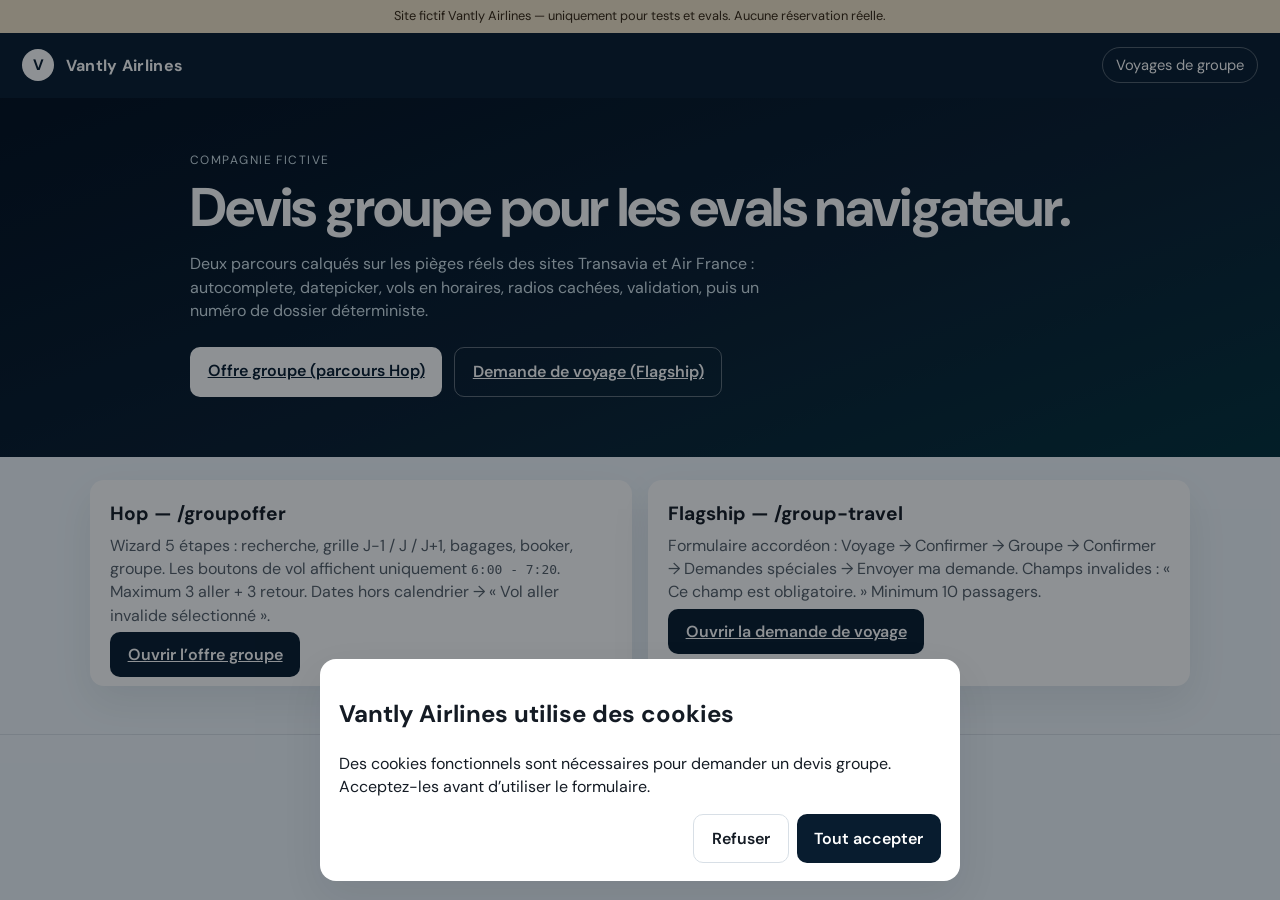
==== index.html @ 9f74a942 "Add a static Vantly Airlines group-quote site for browser evals. Co-authored-by: Cursor <cursoragent" ====
<!doctype html>
<html lang="fr">
<head>
  <meta charset="utf-8">
  <meta name="viewport" content="width=device-width, initial-scale=1">
  <title>Vantly Airlines — Devis groupe</title>
  <link rel="preconnect" href="https://fonts.googleapis.com">
  <link rel="preconnect" href="https://fonts.gstatic.com" crossorigin>
  <link href="https://fonts.googleapis.com/css2?family=DM+Sans:ital,opsz,wght@0,9..40,400;0,9..40,600;0,9..40,700;1,9..40,400&display=swap" rel="stylesheet">
  <link rel="stylesheet" href="assets/css/app.css">
</head>
<body class="theme-home" data-depth="0">
  <header class="site-header">
    <a class="brand" href="./"><span class="mark">V</span> Vantly Airlines</a>
    <a class="header-link" href="#groupes">Voyages de groupe</a>
  </header>
  <section class="hero">
    <div class="hero-inner">
      <p style="letter-spacing:.12em;text-transform:uppercase;font-size:.75rem;margin:0 0 .6rem">Compagnie fictive</p>
      <h1>Devis groupe pour les evals navigateur.</h1>
      <p>Deux parcours calqués sur les pièges réels des sites Transavia et Air France : autocomplete, datepicker, vols en horaires, radios cachées, validation, puis un numéro de dossier déterministe.</p>
      <div class="hero-actions">
        <a class="btn btn-light" href="groupoffer/">Offre groupe (parcours Hop)</a>
        <a class="btn btn-ghost" href="group-travel/" style="color:white;border-color:oklch(1 0 0 / .35)">Demande de voyage (Flagship)</a>
      </div>
    </div>
  </section>
  <main class="wrap" id="groupes">
    <div class="grid-2">
      <article class="card">
        <h2>Hop — /groupoffer</h2>
        <p>Wizard 5 étapes : recherche, grille J-1 / J / J+1, bagages, booker, groupe. Les boutons de vol affichent uniquement <code>6:00 - 7:20</code>. Maximum 3 aller + 3 retour. Dates hors calendrier → « Vol aller invalide sélectionné ».</p>
        <a class="btn btn-primary" href="groupoffer/">Ouvrir l’offre groupe</a>
      </article>
      <article class="card">
        <h2>Flagship — /group-travel</h2>
        <p>Formulaire accordéon : Voyage → Confirmer → Groupe → Confirmer → Demandes spéciales → Envoyer ma demande. Champs invalides : « Ce champ est obligatoire. » Minimum 10 passagers.</p>
        <a class="btn btn-primary" href="group-travel/">Ouvrir la demande de voyage</a>
      </article>
    </div>
  </main>
  <footer class="site-footer">Vantly Airlines n’existe pas. Zéro backend. Idéal pour evals d’agents navigateur.</footer>
  <script src="assets/js/data.js"></script>
  <script src="assets/js/core.js"></script>
  <script src="assets/js/boot.js"></script>
</body>
</html>
---- assets/css/app.css ----
:root {
  --navy: oklch(0.22 0.045 250);
  --navy-deep: oklch(0.16 0.04 250);
  --ink: oklch(0.22 0.02 250);
  --muted: oklch(0.48 0.02 250);
  --line: oklch(0.9 0.012 250);
  --bg: oklch(0.97 0.01 240);
  --card: oklch(1 0 0);
  --accent: oklch(0.52 0.11 200);
  --hop: oklch(0.42 0.1 155);
  --hop-deep: oklch(0.34 0.09 155);
  --danger: oklch(0.52 0.19 25);
  --ok: oklch(0.52 0.12 155);
  --radius: 12px;
  --shadow: 0 16px 40px oklch(0.22 0.04 250 / 0.08);
  --sans: "DM Sans", "Avenir Next", "Segoe UI", sans-serif;
}

[hidden] { display: none !important; }
* { box-sizing: border-box; }
html, body { margin: 0; min-height: 100%; }
body {
  font-family: var(--sans);
  color: var(--ink);
  background: var(--bg);
  line-height: 1.45;
  font-synthesis: none;
}
button, input, select, textarea { font: inherit; }
a { color: inherit; }
img { max-width: 100%; }

.eval-ribbon {
  background: oklch(0.92 0.04 85);
  color: oklch(0.28 0.04 70);
  text-align: center;
  font-size: 0.8rem;
  padding: 0.45rem 1rem;
}

.site-header {
  display: flex;
  align-items: center;
  justify-content: space-between;
  padding: 0.9rem 1.4rem;
  color: white;
}
.theme-hop .site-header { background: var(--hop); }
.theme-flag .site-header,
.theme-home .site-header { background: var(--navy); }
.brand {
  display: flex;
  align-items: center;
  gap: 0.7rem;
  text-decoration: none;
  font-weight: 700;
  letter-spacing: 0.02em;
}
.mark {
  width: 2rem;
  height: 2rem;
  border-radius: 999px;
  display: grid;
  place-items: center;
  background: white;
  color: var(--navy);
  font-size: 0.95rem;
}
.theme-hop .mark { color: var(--hop-deep); }
.header-link {
  color: white;
  text-decoration: none;
  font-size: 0.92rem;
  border: 1px solid oklch(1 0 0 / 0.3);
  border-radius: 999px;
  padding: 0.4rem 0.8rem;
}

.wrap { width: min(1100px, calc(100% - 2rem)); margin: 1.4rem auto 3rem; }
.hero {
  background: linear-gradient(160deg, var(--navy-deep), var(--navy) 55%, oklch(0.28 0.05 220));
  color: white;
  padding: 3.4rem 1.4rem 3.8rem;
}
.hero-inner { width: min(900px, calc(100% - 1rem)); margin: 0 auto; }
.hero h1 {
  font-size: clamp(2rem, 5vw, 3.4rem);
  letter-spacing: -0.03em;
  line-height: 1.05;
  margin: 0 0 0.8rem;
  text-wrap: balance;
}
.hero p { max-width: 38rem; color: oklch(0.9 0.02 230); }
.hero-actions { display: flex; flex-wrap: wrap; gap: 0.75rem; margin-top: 1.6rem; }

.grid-2 { display: grid; grid-template-columns: repeat(auto-fit, minmax(260px, 1fr)); gap: 1rem; }
.card {
  background: var(--card);
  border-radius: calc(var(--radius) + 2px);
  box-shadow: var(--shadow);
  padding: 1.25rem;
}
.card h2 { margin: 0 0 0.4rem; font-size: 1.2rem; }
.card p { color: var(--muted); margin-top: 0; }

.btn {
  appearance: none;
  border: 0;
  border-radius: 10px;
  padding: 0.75rem 1.1rem;
  cursor: pointer;
  font-weight: 600;
  transition: transform 120ms ease, background-color 160ms ease;
}
.btn:active { transform: scale(0.96); }
.btn-primary { background: var(--navy); color: white; }
.theme-hop .btn-primary { background: var(--hop); }
.btn-light { background: white; color: var(--navy); }
.btn-ghost { background: transparent; color: inherit; border: 1px solid var(--line); }
.btn:disabled { opacity: 0.45; cursor: not-allowed; transform: none; }
.btn-link { background: none; border: 0; color: oklch(0.42 0.1 250); text-decoration: underline; cursor: pointer; padding: 0; }

.layout {
  display: grid;
  grid-template-columns: 260px 1fr;
  gap: 1.2rem;
}
@media (max-width: 800px) { .layout { grid-template-columns: 1fr; } }

.steps { display: grid; gap: 0.6rem; }
.step {
  background: white;
  border: 1px solid var(--line);
  border-radius: 14px;
  padding: 0.8rem 0.9rem;
  display: flex;
  gap: 0.7rem;
  align-items: center;
  color: var(--muted);
}
.step.is-current { color: var(--ink); border-color: var(--hop); box-shadow: 0 0 0 1px var(--hop); }
.step-ico {
  width: 1.8rem;
  height: 1.8rem;
  border-radius: 999px;
  display: grid;
  place-items: center;
  background: oklch(0.95 0.02 155);
  color: var(--hop-deep);
  font-size: 0.8rem;
}

.panel { background: white; border-radius: 16px; box-shadow: var(--shadow); padding: 1.4rem 1.5rem 1.6rem; }
.panel h1 { margin: 0 0 0.5rem; font-size: 1.7rem; letter-spacing: -0.02em; }
.lede { color: var(--muted); max-width: 42rem; }

.fields { display: grid; gap: 0.9rem; margin-top: 1.2rem; }
.row-2 { display: grid; grid-template-columns: 1fr 1fr; gap: 0.8rem; }
@media (max-width: 640px) { .row-2 { grid-template-columns: 1fr; } }
.field { position: relative; }
.field label, .label {
  display: block;
  font-size: 0.86rem;
  font-weight: 600;
  margin-bottom: 0.35rem;
}
.field input, .field select, .field textarea, .control {
  width: 100%;
  border: 1px solid var(--line);
  border-radius: 10px;
  padding: 0.75rem 0.85rem;
  background: white;
}
.field input:focus, .field select:focus, .field textarea:focus {
  outline: 2px solid oklch(0.7 0.06 200);
  outline-offset: 1px;
}
.field-error { color: var(--danger); font-size: 0.82rem; margin-top: 0.3rem; }

.suggest {
  position: absolute;
  z-index: 5;
  left: 0;
  right: 0;
  top: calc(100% + 4px);
  background: white;
  border: 1px solid var(--line);
  border-radius: 10px;
  box-shadow: var(--shadow);
  list-style: none;
  margin: 0;
  padding: 0.3rem;
}
.suggest button, .suggest-empty {
  width: 100%;
  text-align: left;
  background: none;
  border: 0;
  padding: 0.55rem 0.65rem;
  border-radius: 8px;
  cursor: pointer;
}
.suggest button:hover { background: oklch(0.96 0.01 240); }
.suggest-empty { color: var(--muted); cursor: default; }

.date-wrap { position: relative; }
.date-wrap input { padding-right: 2.6rem; }
.icon-calendar {
  position: absolute;
  right: 0.45rem;
  top: 1.85rem;
  width: 2rem;
  height: 2rem;
  border: 0;
  background: transparent;
  cursor: pointer;
  color: var(--hop);
}
.datepicker {
  position: absolute;
  z-index: 6;
  right: 0;
  top: calc(100% + 6px);
  background: white;
  border-radius: 12px;
  box-shadow: var(--shadow);
  padding: 0.8rem;
  width: 272px;
}
.cal-head { display: flex; align-items: center; justify-content: space-between; margin-bottom: 0.5rem; }
.cal-head p { margin: 0; font-weight: 600; }
.cal-nav { border: 0; background: oklch(0.96 0.01 240); width: 1.8rem; height: 1.8rem; border-radius: 999px; cursor: pointer; }
.cal-dow, .cal-grid { display: grid; grid-template-columns: repeat(7, 1fr); gap: 0.2rem; text-align: center; }
.cal-dow { color: var(--muted); font-size: 0.72rem; margin-bottom: 0.3rem; }
.cal-day {
  border: 0;
  background: transparent;
  border-radius: 8px;
  padding: 0.4rem 0;
  cursor: pointer;
}
.cal-day:hover { background: oklch(0.95 0.02 155); }
.cal-day.is-selected { background: var(--hop); color: white; }

.pax-pill {
  width: 100%;
  display: flex;
  justify-content: space-between;
  align-items: center;
  border: 1px solid var(--line);
  border-radius: 10px;
  padding: 0.75rem 0.85rem;
  background: white;
  cursor: pointer;
}
.pax-pop {
  margin-top: 0.5rem;
  border: 1px solid var(--line);
  border-radius: 10px;
  padding: 0.8rem;
  display: flex;
  align-items: center;
  justify-content: space-between;
  gap: 1rem;
}
.stepper { display: flex; align-items: center; gap: 0.6rem; }
.stepper button {
  width: 2rem;
  height: 2rem;
  border-radius: 999px;
  border: 1px solid var(--line);
  background: white;
  cursor: pointer;
}

.actions { display: flex; justify-content: flex-end; gap: 0.6rem; margin-top: 1.3rem; }
.alert {
  background: oklch(0.96 0.03 25);
  color: var(--danger);
  border-radius: 10px;
  padding: 0.75rem 0.9rem;
  margin: 0.8rem 0;
}

.offer-grid { display: grid; grid-template-columns: 1fr 1.15fr 1fr; gap: 0.6rem; }
.offer-col { background: oklch(0.975 0.008 240); border-radius: 12px; padding: 0.7rem; }
.offer-col.is-target { background: oklch(0.96 0.03 155); }
.offer-col h6 { margin: 0 0 0.55rem; text-align: center; font-size: 0.9rem; }
.offer-btn {
  width: 100%;
  margin-bottom: 0.4rem;
  border: 1px solid var(--line);
  background: white;
  border-radius: 10px;
  padding: 0.65rem 0.5rem;
  cursor: pointer;
}
.offer-btn.is-selected { border-color: var(--hop); background: oklch(0.93 0.04 155); }
.chips { display: flex; flex-wrap: wrap; gap: 0.4rem; margin: 0.6rem 0 1rem; }
.chip {
  background: oklch(0.93 0.03 155);
  border-radius: 999px;
  padding: 0.25rem 0.65rem;
  font-size: 0.82rem;
}

.hidden-radio { position: absolute; opacity: 0; pointer-events: none; }
.choice-row { display: flex; gap: 0.5rem; }
.choice {
  border: 1px solid var(--line);
  border-radius: 999px;
  padding: 0.45rem 0.9rem;
  cursor: pointer;
}
.choice:has(.hidden-radio:checked) {
  background: var(--navy);
  color: white;
  border-color: var(--navy);
}
.theme-hop .choice:has(.hidden-radio:checked) {
  background: var(--hop);
  border-color: var(--hop);
}

.accordion { display: grid; gap: 0.8rem; }
.acc-head {
  width: 100%;
  display: flex;
  justify-content: space-between;
  align-items: center;
  background: var(--navy);
  color: white;
  border: 0;
  border-radius: 12px 12px 0 0;
  padding: 0.85rem 1rem;
  cursor: pointer;
  font-weight: 700;
}
.acc { background: white; border-radius: 12px; overflow: hidden; box-shadow: var(--shadow); }
.acc-body { padding: 1rem 1.1rem 1.2rem; }
.acc.is-locked .acc-body { display: none; }
.acc.is-locked .acc-head { border-radius: 12px; opacity: 0.7; }
.subblock { background: oklch(0.97 0.01 240); border-radius: 10px; padding: 0.9rem; margin-top: 0.8rem; }
.check-list { display: grid; gap: 0.45rem; }

.cookie-banner {
  position: fixed;
  inset: 0;
  background: oklch(0.15 0.02 250 / 0.45);
  display: grid;
  place-items: end center;
  padding: 1.2rem;
  z-index: 30;
}
.cookie-banner[hidden] { display: none; }
.cookie-card {
  width: min(640px, 100%);
  background: white;
  border-radius: 16px;
  padding: 1.1rem 1.2rem;
  box-shadow: var(--shadow);
}
.cookie-actions { display: flex; justify-content: flex-end; gap: 0.5rem; }

.confirm-ref {
  font-size: 1.8rem;
  letter-spacing: 0.04em;
  font-variant-numeric: tabular-nums;
  margin: 0.4rem 0 1rem;
}
.payload {
  background: oklch(0.96 0.01 240);
  border-radius: 10px;
  padding: 0.8rem;
  overflow: auto;
  font-size: 0.8rem;
}

.site-footer {
  border-top: 1px solid var(--line);
  padding: 1.4rem;
  color: var(--muted);
  font-size: 0.85rem;
  text-align: center;
}
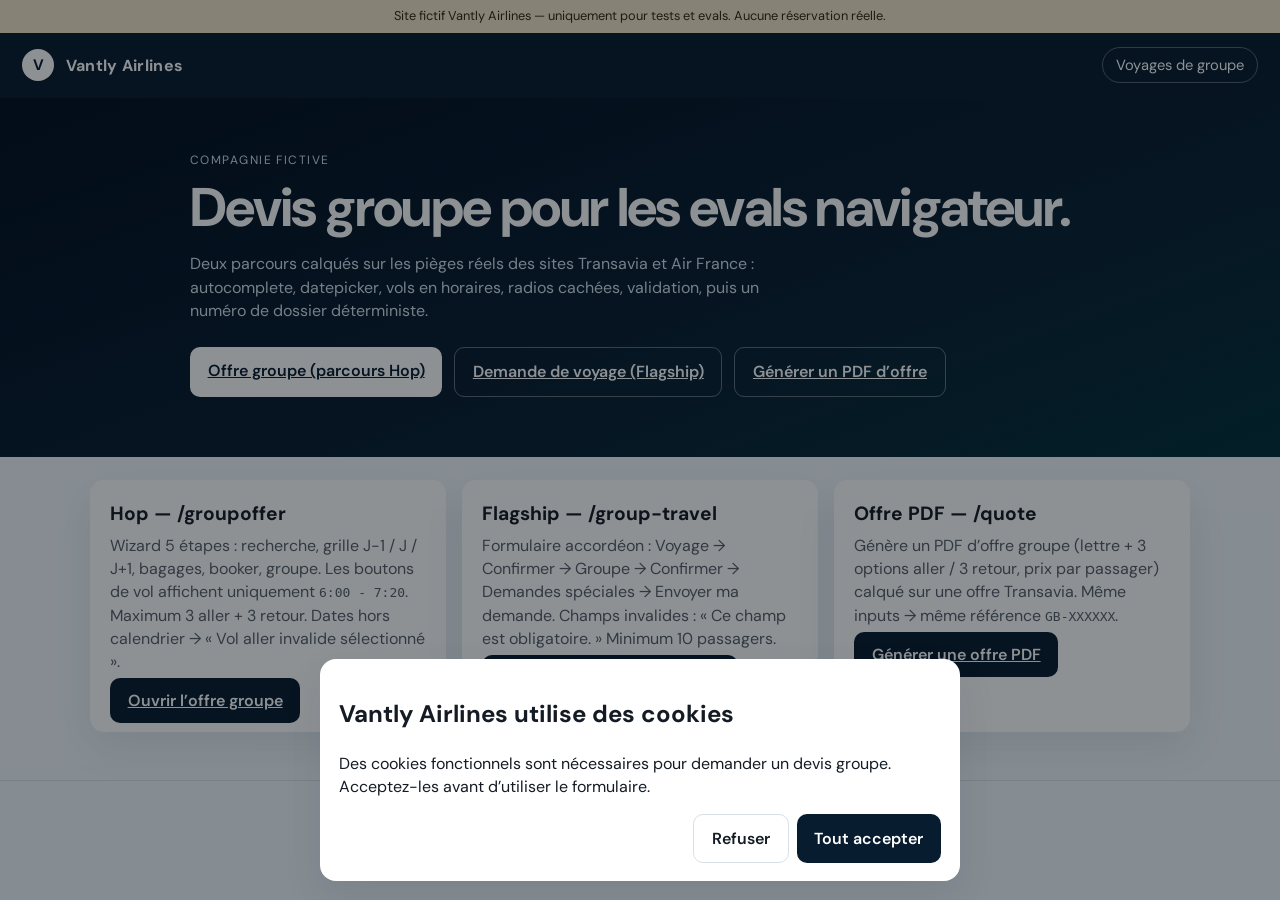
==== commit 9229cc10: "Add a deterministic Transavia-style group quote PDF. Give evals a /quote form that turns origin, des" ====
--- a/index.html
+++ b/index.html
@@ -22,6 +22,7 @@
       <div class="hero-actions">
         <a class="btn btn-light" href="groupoffer/">Offre groupe (parcours Hop)</a>
         <a class="btn btn-ghost" href="group-travel/" style="color:white;border-color:oklch(1 0 0 / .35)">Demande de voyage (Flagship)</a>
+        <a class="btn btn-ghost" href="quote/" style="color:white;border-color:oklch(1 0 0 / .35)">Générer un PDF d’offre</a>
       </div>
     </div>
   </section>
@@ -37,6 +38,11 @@
         <p>Formulaire accordéon : Voyage → Confirmer → Groupe → Confirmer → Demandes spéciales → Envoyer ma demande. Champs invalides : « Ce champ est obligatoire. » Minimum 10 passagers.</p>
         <a class="btn btn-primary" href="group-travel/">Ouvrir la demande de voyage</a>
       </article>
+      <article class="card">
+        <h2>Offre PDF — /quote</h2>
+        <p>Génère un PDF d’offre groupe (lettre + 3 options aller / 3 retour, prix par passager) calqué sur une offre Transavia. Même inputs → même référence <code>GB-XXXXXX</code>.</p>
+        <a class="btn btn-primary" href="quote/">Générer une offre PDF</a>
+      </article>
     </div>
   </main>
   <footer class="site-footer">Vantly Airlines n’existe pas. Zéro backend. Idéal pour evals d’agents navigateur.</footer>
--- a/assets/css/app.css
+++ b/assets/css/app.css
@@ -376,6 +376,113 @@
   font-size: 0.8rem;
 }
 
+.quote-toolbar {
+  display: flex;
+  justify-content: space-between;
+  align-items: flex-end;
+  gap: 1rem;
+  margin-bottom: 1rem;
+}
+.quote-kicker {
+  text-transform: uppercase;
+  letter-spacing: 0.08em;
+  font-size: 0.75rem;
+  color: var(--hop-deep);
+  font-weight: 700;
+  margin: 0 0 0.35rem;
+}
+.quote-sheet {
+  background: white;
+  border-radius: 4px;
+  box-shadow: var(--shadow);
+  padding: 2rem 2.2rem 2.4rem;
+  margin: 0 auto 1rem;
+  max-width: 780px;
+  color: oklch(0.24 0.02 250);
+}
+.quote-sheet h1 {
+  font-size: 1.35rem;
+  margin: 0 0 1rem;
+}
+.quote-sheet h2 {
+  margin: 1.8rem 0 0.8rem;
+  font-size: 1.15rem;
+}
+.quote-sheet p { margin: 0 0 0.85rem; }
+.quote-mailhead {
+  border-bottom: 1px solid var(--line);
+  padding-bottom: 0.9rem;
+  margin-bottom: 1.2rem;
+  display: grid;
+  gap: 0.25rem;
+  font-size: 0.86rem;
+  color: var(--muted);
+}
+.quote-mailhead span {
+  display: inline-block;
+  width: 3.2rem;
+  font-weight: 700;
+  color: var(--ink);
+}
+.quote-option {
+  border: 1px solid var(--line);
+  border-radius: 10px;
+  padding: 1rem 1.1rem 1.1rem;
+  margin: 0.85rem 0;
+  background: oklch(0.99 0.005 240);
+}
+.quote-option-head {
+  display: flex;
+  justify-content: space-between;
+  color: var(--muted);
+  font-size: 0.82rem;
+  margin-bottom: 0.35rem;
+}
+.quote-date { font-weight: 600; margin: 0 0 0.7rem !important; }
+.quote-legs {
+  display: grid;
+  grid-template-columns: 1fr 40px 1fr;
+  gap: 0.6rem;
+  align-items: center;
+  margin-bottom: 0.7rem;
+}
+.quote-legs strong {
+  display: block;
+  font-size: 1.55rem;
+  letter-spacing: -0.03em;
+  line-height: 1;
+  margin-bottom: 0.35rem;
+}
+.quote-legs span { display: block; color: var(--muted); font-size: 0.9rem; }
+.quote-iata { font-weight: 700; color: var(--ink) !important; letter-spacing: 0.04em; }
+.quote-leg-line {
+  height: 1px;
+  background: var(--line);
+  margin-top: -1.2rem;
+}
+.quote-flight { font-size: 0.92rem; margin: 0 0 0.7rem !important; }
+.quote-price {
+  width: 100%;
+  border-collapse: collapse;
+  font-size: 0.9rem;
+}
+.quote-price th {
+  text-align: right;
+  color: var(--muted);
+  font-weight: 600;
+  padding: 0 0 0.35rem;
+}
+.quote-price th:first-child,
+.quote-price td:first-child { text-align: left; }
+.quote-price td { padding: 0.2rem 0; }
+.quote-price td:nth-child(2),
+.quote-price td:nth-child(3) { text-align: right; }
+.quote-price .is-total td {
+  font-weight: 700;
+  padding-top: 0.45rem;
+  border-top: 1px solid var(--line);
+}
+
 .site-footer {
   border-top: 1px solid var(--line);
   padding: 1.4rem;
